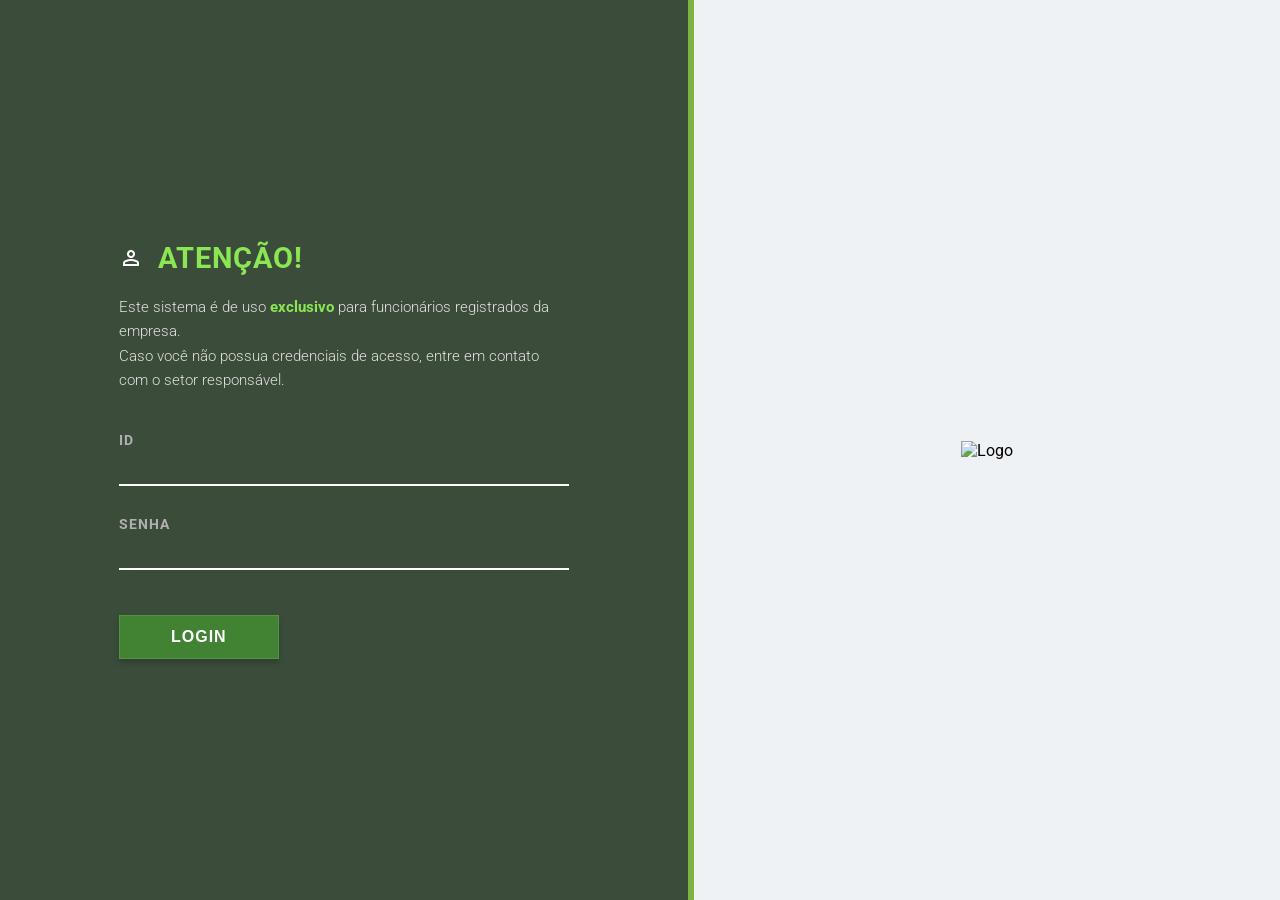
==== index.html @ b48efcb3 "Favicon" ====
<!DOCTYPE html>
<html lang="pt-BR">
<head>
    <meta charset="UTF-8">
    <meta name="viewport" content="width=device-width, initial-scale=1.0">
    <title>Raden - Login</title>
    <link rel="stylesheet" href="frontend/css/style.css">
    <link href="https://fonts.googleapis.com/css2?family=Orbitron:wght@400;700&family=Roboto:wght@300;400;700&display=swap" rel="stylesheet">
    <link rel="stylesheet" href="https://fonts.googleapis.com/css2?family=Material+Symbols+Outlined:opsz,wght,FILL,GRAD@24,400,0,0" />
    <link rel="shortcut icon" href="frontend/imagens/favicon.svg" type="image/x-icon">
</head>
<body>

    <div class="login-container">
        
        <div class="left-side">
            <div class="content-wrapper">
                <div class="header-warning">
                    <span id="user_icon" class="material-symbols-outlined">person</span>
                    <h2>ATENÇÃO!</h2>
                </div>

                <p class="notice-text">
                    Este sistema é de uso <span class="highlight">exclusivo</span> para funcionários registrados da empresa.<br>
                    Caso você não possua credenciais de acesso, entre em contato com o setor responsável.
                </p>

                <form class="login-form" id="loginForm" method="POST">
                    <div class="input-group">
                        <label for="id">ID</label>
                        <input type="text" id="id" name="id" required autocomplete="off">
                    </div>
                    
                    <div class="input-group">
                        <label for="senha">SENHA</label>
                        <input type="password" id="senha" name="senha" required>
                    </div>
                    
                    <button type="submit" class="btn-login">LOGIN</button>
                </form>
            </div>
        </div>

        <div class="right-side">
            <div class="logo-wrapper">
                <img src="frontend/imagens/Logo.svg" alt="Logo">
            </div>
        </div>

    </div>

    <script src="frontend/script/script.js"></script>
</body>
</html>
---- frontend/css/style.css ----
/* Reset de estilos básicos */
* {
    margin: 0;
    padding: 0;
    box-sizing: border-box;
}

body {
    font-family: 'Roboto', sans-serif;
    height: 100vh;
    display: flex;
    justify-content: center;
    align-items: center;
    background-color: #1a1a1a;
}

/* Container Principal Split Screen */
.login-container {
    display: flex;
    width: 100%;
    height: 100vh;
    overflow: hidden;
}

/* ================= LADO ESQUERDO (Formulário) ================= */
.left-side {
    flex: 1.2; /* Um pouco mais largo que o lado direito */
    background-color: #3b4d3a; /* Verde escuro de fundo */
    color: #ffffff;
    display: flex;
    justify-content: center;
    align-items: center;
    padding: 40px;
    position: relative;
    border-right: 6px solid #7cb342; /* Linha verde brilhante divisória */
}

.content-wrapper {
    max-width: 450px;
    width: 100%;
}

/* Cabeçalho de Alerta */
.header-warning {
    display: flex;
    align-items: center;
    gap: 15px;
    margin-bottom: 20px;
}

.header-warning h2 {
    font-family: 'Roboto', sans-serif;
    font-size: 1.8rem;
    font-weight: 700;
    letter-spacing: 1px;
    color: #8be653; /* Verde claro do título */
}

/* Texto de aviso */
.notice-text {
    font-size: 0.95rem;
    line-height: 1.6;
    color: #e0e0e0;
    margin-bottom: 40px;
    font-weight: 300;
}

.notice-text .highlight {
    color: #8be653;
    font-weight: 700;
}

/* Formulário e Inputs */
.login-form {
    display: flex;
    flex-direction: column;
    gap: 30px;
}

.input-group {
    display: flex;
    flex-direction: column;
    position: relative;
}

.input-group label {
    font-size: 0.85rem;
    color: #b0b0b0;
    letter-spacing: 1px;
    margin-bottom: 5px;
    font-weight: 700;
}

.input-group input {
    background: transparent;
    border: none;
    border-bottom: 2px solid #ffffff;
    color: #ffffff;
    font-size: 1.1rem;
    padding: 5px 0;
    outline: none;
    transition: border-color 0.3s ease;
}

.input-group input:focus {
    border-bottom: 2px solid #8be653;
}

/* Botão de Login */
.btn-login {
    background-color: #418233;
    color: #ffffff;
    border: 1px solid #529443;
    padding: 12px 0;
    width: 160px;
    font-size: 1rem;
    font-weight: 700;
    letter-spacing: 1px;
    cursor: pointer;
    box-shadow: 0px 4px 6px rgba(0, 0, 0, 0.2);
    transition: background-color 0.2s ease, transform 0.1s ease;
    margin-top: 15px;
}

.btn-login:hover {
    background-color: #4b963b;
}

.btn-login:active {
    transform: scale(0.98);
}

/* ================= LADO DIREITO (Logo) ================= */
.right-side {
    flex: 1;
    background-color: #eef2f5; /* Cor de fundo cinza bem claro */
    display: flex;
    justify-content: center;
    align-items: center;
    padding: 40px;
}

.logo-wrapper {
    display: flex;
    flex-direction: column;
    align-items: center;
    max-width: 80%;
}

.logo-wrapper img {
    width: 100%;
    max-width: 280px;
    height: auto;
}

/* ==========================================
   REGRA DE RESPONSIVIDADE PARA CELULAR (<768px)
   ========================================== */
@media (max-width: 768px) {
    .login-container {
        /* MUDANÇA AQUI: Inverte a ordem dos blocos (Logo vai para o topo) */
        flex-direction: column-reverse; 
        height: auto;
        min-height: 100vh;
        overflow-y: auto;
    }
    
    /* Bloco da Logo (agora fixado no topo) */
    .right-side {
        padding: 25px 20px;
        height: 22vh; /* Reduzido ligeiramente para dar mais espaço ao formulário */
        min-height: 150px;
    }

    .logo-wrapper img {
        max-width: 140px; /* Logo mais compacta para telas menores */
    }

    /* Bloco do Formulário (agora posicionado embaixo) */
    .left-side {
        flex: auto;
        min-height: 78vh;
        border-right: none;
        /* Inverte a borda decorativa para o topo do bloco do formulário */
        border-top: 6px solid #7cb342; 
        padding: 35px 25px;
        align-items: flex-start;
    }

    .content-wrapper {
        max-width: 100%;
    }

    .header-warning h2 {
        font-size: 1.5rem;
    }

    .notice-text {
        font-size: 0.88rem;
        margin-bottom: 25px;
    }

    /* Botão expandido para cobrir a largura do celular */
    .btn-login {
        width: 100%;
        padding: 14px 0;
    }
}
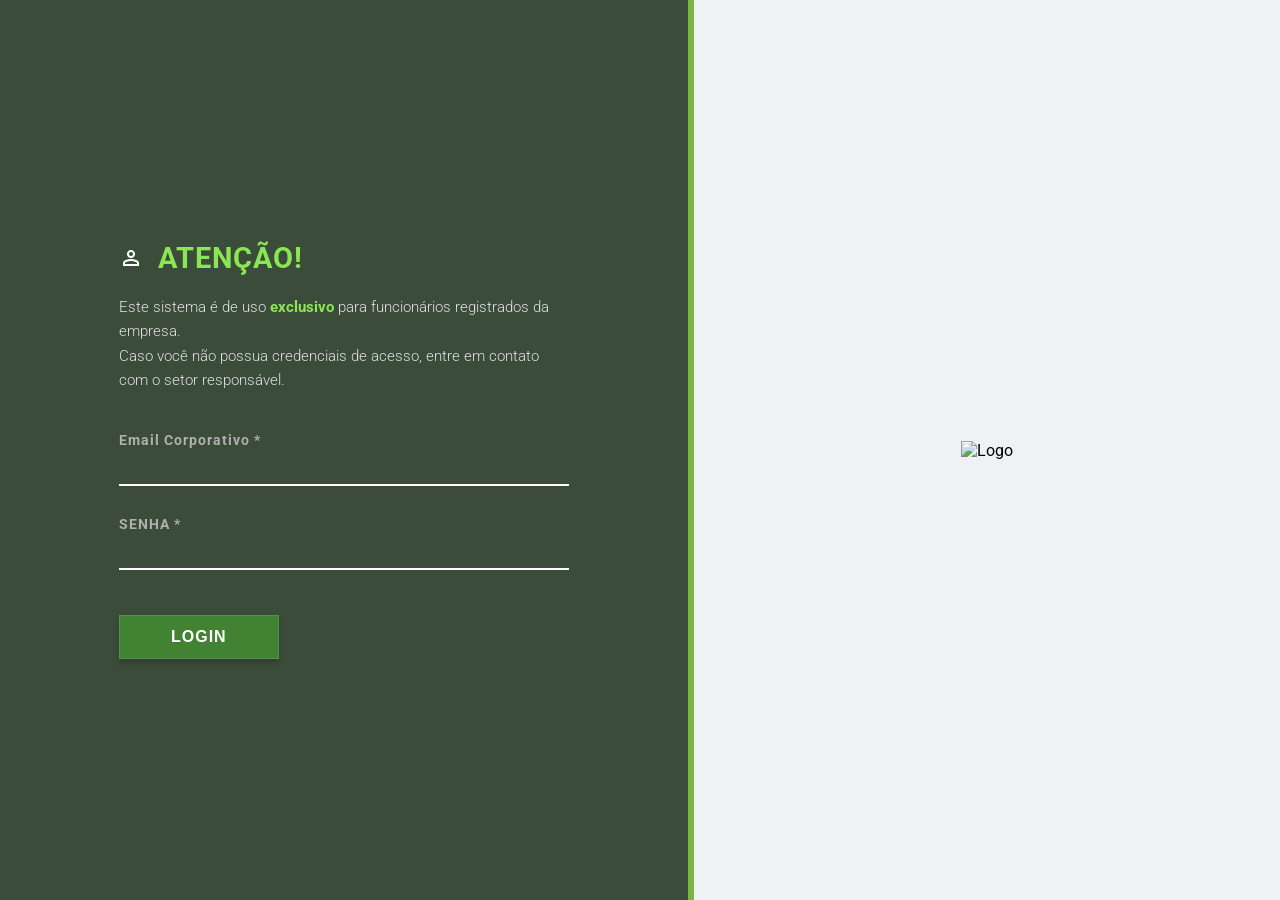
==== commit 4f7c22d5: "Autenticação do Login e Duas Telas" ====
--- a/index.html
+++ b/index.html
@@ -7,7 +7,7 @@
     <link rel="stylesheet" href="frontend/css/style.css">
     <link href="https://fonts.googleapis.com/css2?family=Orbitron:wght@400;700&family=Roboto:wght@300;400;700&display=swap" rel="stylesheet">
     <link rel="stylesheet" href="https://fonts.googleapis.com/css2?family=Material+Symbols+Outlined:opsz,wght,FILL,GRAD@24,400,0,0" />
-    <link rel="shortcut icon" href="frontend/imagens/favicon.svg" type="image/x-icon">
+    <link rel="shortcut icon" href="frontend/images/favicon.svg" type="image/x-icon">
 </head>
 <body>
 
@@ -25,14 +25,14 @@
                     Caso você não possua credenciais de acesso, entre em contato com o setor responsável.
                 </p>
 
-                <form class="login-form" id="loginForm" method="POST">
+                <form class="login-form" id="loginForm" method="POST" action="backend/ProcessarLogin.php">
                     <div class="input-group">
-                        <label for="id">ID</label>
-                        <input type="text" id="id" name="id" required autocomplete="off">
+                        <label for="id">Email Corporativo *</label>
+                        <input type="text" id="id" name="email" required autocomplete="off">
                     </div>
                     
                     <div class="input-group">
-                        <label for="senha">SENHA</label>
+                        <label for="senha">SENHA *</label>
                         <input type="password" id="senha" name="senha" required>
                     </div>
                     
@@ -43,12 +43,12 @@
 
         <div class="right-side">
             <div class="logo-wrapper">
-                <img src="frontend/imagens/Logo.svg" alt="Logo">
+                <img src="frontend/images/Logo.svg" alt="Logo">
             </div>
         </div>
 
     </div>
 
-    <script src="frontend/script/script.js"></script>
+    <script src="frontend/js/script.js"></script>
 </body>
 </html>
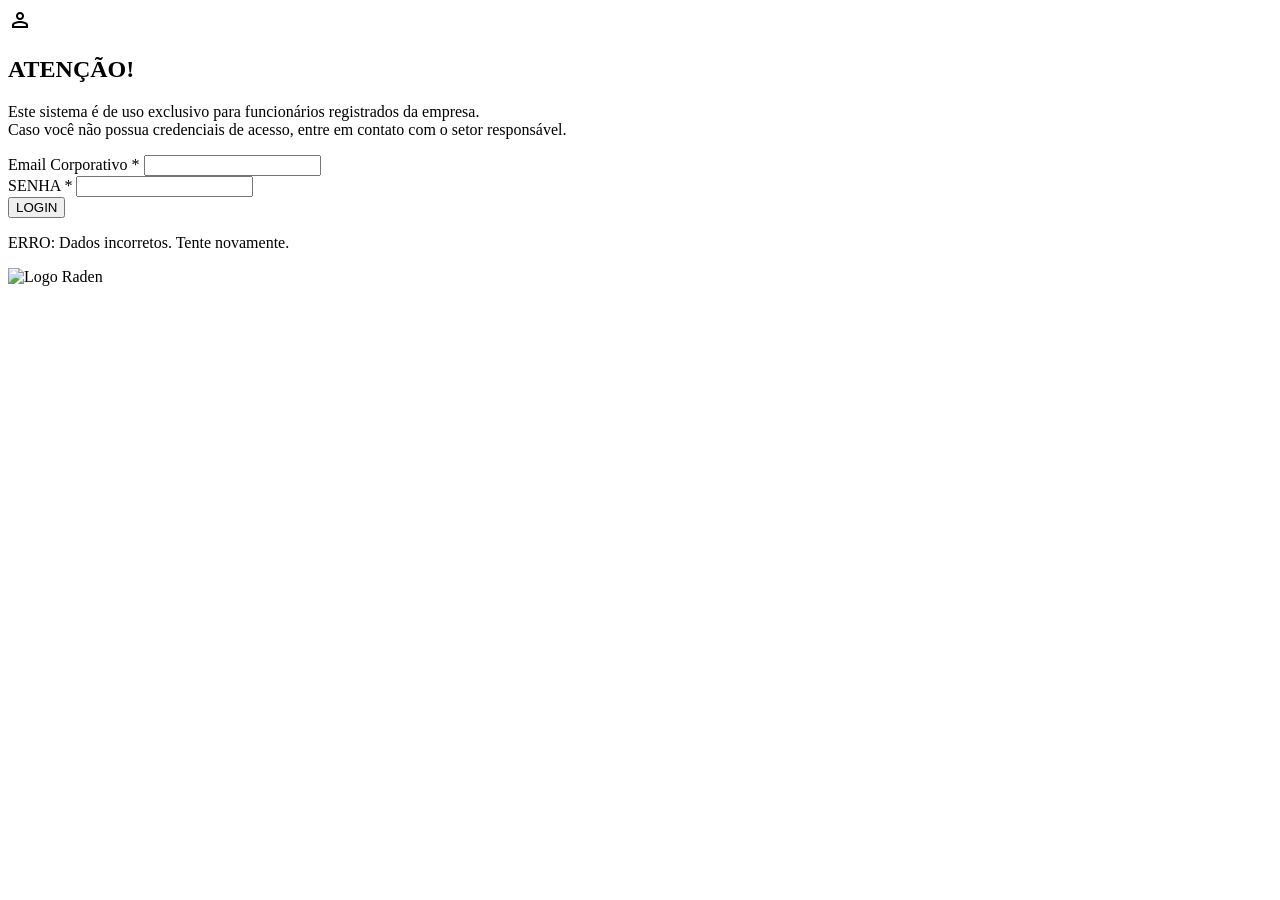
==== commit 728cb560: "Historico para colaboradores" ====
--- a/index.html
+++ b/index.html
@@ -4,21 +4,21 @@
     <meta charset="UTF-8">
     <meta name="viewport" content="width=device-width, initial-scale=1.0">
     <title>Raden - Login</title>
-    <link rel="stylesheet" href="frontend/css/style.css">
     <link href="https://fonts.googleapis.com/css2?family=Orbitron:wght@400;700&family=Roboto:wght@300;400;700&display=swap" rel="stylesheet">
     <link rel="stylesheet" href="https://fonts.googleapis.com/css2?family=Material+Symbols+Outlined:opsz,wght,FILL,GRAD@24,400,0,0" />
+    <link rel="stylesheet" href="frontend/css/login.css">
     <link rel="shortcut icon" href="frontend/images/favicon.svg" type="image/x-icon">
 </head>
 <body>
 
-    <div class="login-container">
+    <main class="login-container">
         
-        <div class="left-side">
+        <section class="left-side">
             <div class="content-wrapper">
-                <div class="header-warning">
+                <header class="header-warning">
                     <span id="user_icon" class="material-symbols-outlined">person</span>
                     <h2>ATENÇÃO!</h2>
-                </div>
+                </header>
 
                 <p class="notice-text">
                     Este sistema é de uso <span class="highlight">exclusivo</span> para funcionários registrados da empresa.<br>
@@ -27,8 +27,8 @@
 
                 <form class="login-form" id="loginForm" method="POST" action="backend/ProcessarLogin.php">
                     <div class="input-group">
-                        <label for="id">Email Corporativo *</label>
-                        <input type="text" id="id" name="email" required autocomplete="off">
+                        <label for="email">Email Corporativo *</label>
+                        <input type="email" id="email" name="email" required autocomplete="off">
                     </div>
                     
                     <div class="input-group">
@@ -38,17 +38,21 @@
                     
                     <button type="submit" class="btn-login">LOGIN</button>
                 </form>
+                
+                <div id="msgerro" role="alert"> 
+                    <p>ERRO: Dados incorretos. Tente novamente.</p>
+                </div>
             </div>
-        </div>
+        </section>
 
-        <div class="right-side">
+        <aside class="right-side">
             <div class="logo-wrapper">
-                <img src="frontend/images/Logo.svg" alt="Logo">
+                <img src="frontend/images/Logo.svg" alt="Logo Raden">
             </div>
-        </div>
+        </aside>
 
-    </div>
+    </main>
 
-    <script src="frontend/js/script.js"></script>
+    <script src="frontend/js/login.js"></script>
 </body>
 </html>
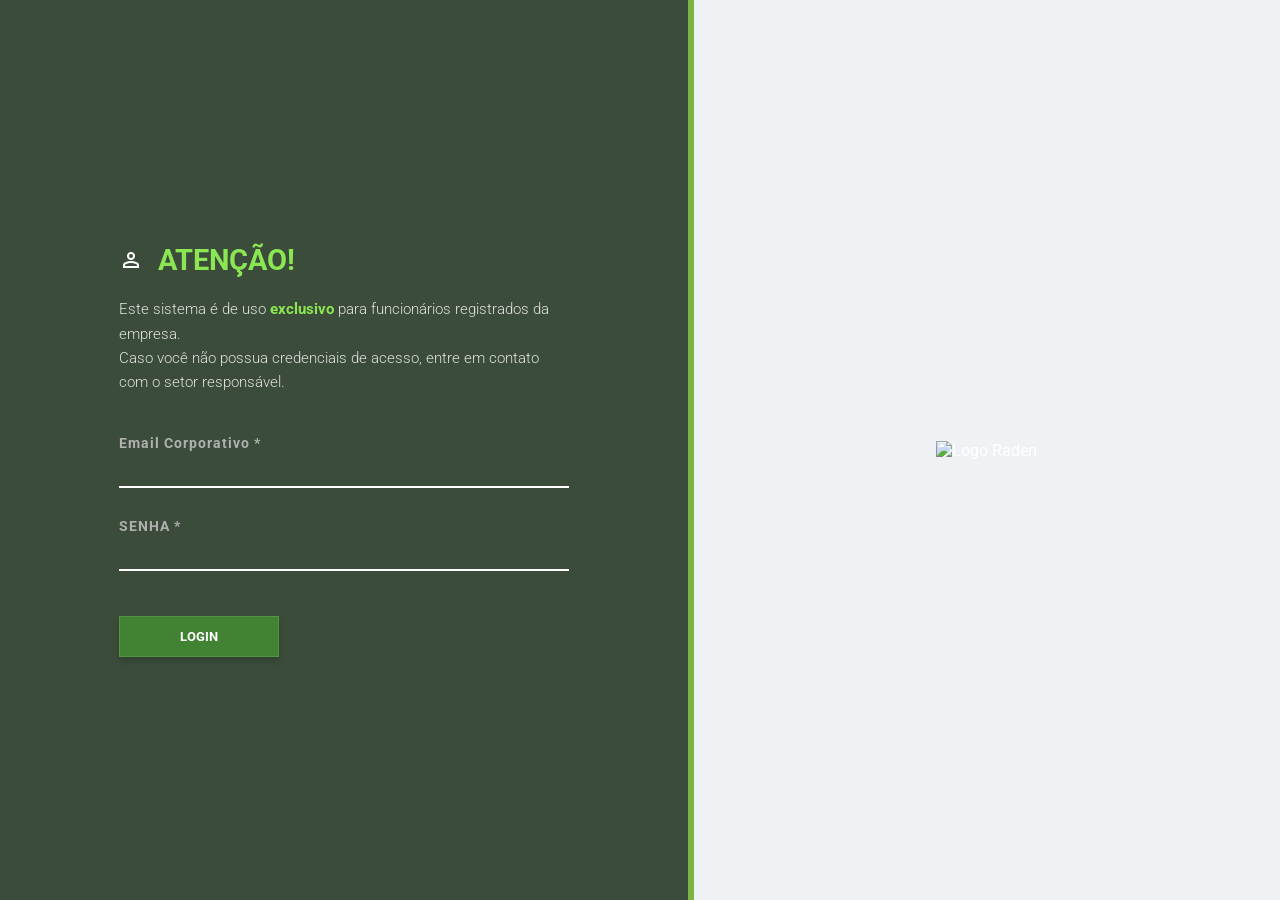
==== commit ae1aa701: "Projeto Final Projeto Final" ====
--- a/index.html
+++ b/index.html
@@ -25,7 +25,7 @@
                     Caso você não possua credenciais de acesso, entre em contato com o setor responsável.
                 </p>
 
-                <form class="login-form" id="loginForm" method="POST" action="backend/ProcessarLogin.php">
+                <form class="login-form" id="loginForm" method="POST" action="backend/api/ProcessarLogin.php">
                     <div class="input-group">
                         <label for="email">Email Corporativo *</label>
                         <input type="email" id="email" name="email" required autocomplete="off">
--- a/frontend/css/login.css
+++ b/frontend/css/login.css
@@ -0,0 +1,150 @@
+@import url('theme.css');
+
+body {
+    background-color: #1a1a1a;
+    font-family: var(--font-login);
+}
+
+/* Lado Esquerdo - Form */
+.left-side {
+    flex: 1.2;
+    background-color: #3b4d3a;
+    display: flex;
+    justify-content: center;
+    align-items: center;
+    padding: 40px;
+    border-right: 6px solid var(--green-accent);
+}
+
+.content-wrapper { 
+    width: 100%; 
+    max-width: 450px; 
+}
+
+.header-warning { 
+    display: flex; 
+    align-items: center; 
+    gap: 15px; 
+    margin-bottom: 20px; 
+}
+
+.notice-text { 
+    font-size: 0.95rem; 
+    line-height: 1.6; 
+    color: #e0e0e0; 
+    margin-bottom: 40px; 
+    font-weight: 300; 
+}
+
+.notice-text .highlight { 
+    color: #8be653; 
+    font-weight: 700; 
+}
+
+.login-form { 
+    display: flex; 
+    flex-direction: column; 
+    gap: 30px; 
+}
+
+.input-group { 
+    display: flex; 
+    flex-direction: column; 
+}
+
+.input-group label { 
+    font-size: 0.85rem; 
+    color: #b0b0b0; 
+    margin-bottom: 5px; 
+    font-weight: 700; 
+    letter-spacing: 1px; 
+}
+
+.input-group input {
+    background: transparent; 
+    border: none; 
+    border-bottom: 2px solid var(--text-white);
+    color: var(--text-white); 
+    font-size: 1.1rem; 
+    padding: 5px 0; 
+    outline: none; 
+    transition: border-color 0.3s;
+}
+
+.input-group input:focus { 
+    border-bottom: 2px solid #8be653; 
+}
+
+/* Botão Login */
+.btn-login {
+    background-color: #418233; 
+    color: var(--text-white); 
+    border: 1px solid #529443;
+    padding: 12px 0; 
+    width: 160px; 
+    font-weight: 700; 
+    cursor: pointer;
+    box-shadow: 0px 4px 6px rgba(0, 0, 0, 0.2); 
+    transition: all 0.2s; 
+    margin-top: 15px;
+}
+
+.btn-login:hover { background-color: #4b963b; }
+.btn-login:active { transform: scale(0.98); }
+
+#msgerro { display: none; }
+#msgerro > p { font-size: 1rem; font-weight: bold; color: #ff3265; margin-top: 20px; }
+
+/* Lado Direito - Logo */
+.right-side {
+    flex: 1; 
+    background-color: #eef2f5; 
+    display: flex; 
+    justify-content: center; 
+    align-items: center; 
+    padding: 40px;
+}
+
+.logo-wrapper { 
+    display: flex; 
+    flex-direction: column; 
+    align-items: center; 
+    max-width: 80%; 
+}
+
+.logo-wrapper img { 
+    width: 100%; 
+    max-width: 280px; 
+    height: auto; 
+}
+
+/* Responsividade Login */
+@media (max-width: 768px) {
+    .login-container { 
+        flex-direction: column-reverse; 
+        height: auto; 
+        min-height: 100vh; 
+        overflow-y: auto; 
+    }
+    
+    .right-side { 
+        padding: 25px 20px; 
+        height: 22vh; 
+        min-height: 150px; 
+    }
+    
+    .logo-wrapper img { max-width: 140px; }
+
+    .left-side { 
+        flex: auto; 
+        min-height: 78vh; 
+        border-right: none; 
+        border-top: 6px solid var(--green-accent); 
+        padding: 35px 25px; 
+        align-items: flex-start; 
+    }
+    
+    .header-warning h2 { font-size: 1.5rem; }
+    .notice-text { font-size: 0.88rem; margin-bottom: 25px; }
+    .btn-login { width: 100%; padding: 14px 0; }
+}
